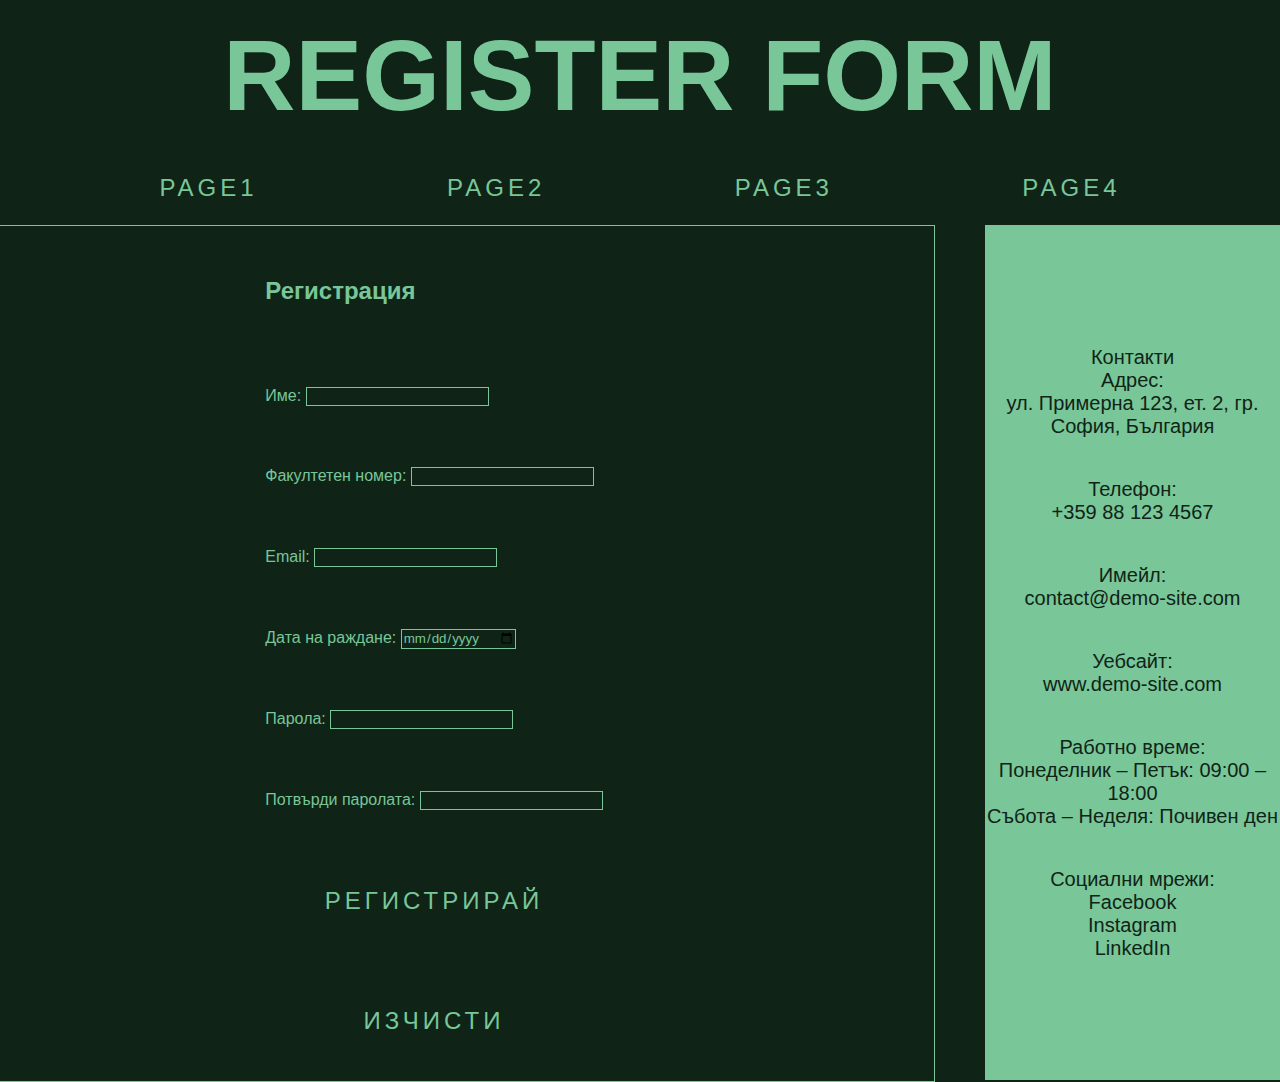
==== form.html @ b3137f06 "Страница2, 3, и Оормата" ====
<DOCTYPE! html>
    <html>

    <head>
        <title>Курсова задача (Неон)</title>
        <link rel="stylesheet" href="styleP1.css">
        <script src="script.js"></script>
    </head>

    <body>
        <div class="title">
            <h1>REGISTER FORM</h1>
        </div>
        <nav>
            <a href="index.html">PAGE1
                <span></span>
                <span></span>
                <span></span>
                <span></span>
            </a>
            <a href="index2.html">PAGE2
                <span></span>
                <span></span>
                <span></span>
                <span></span>
            </a>
            <a href="index3.html">PAGE3
                <span></span>
                <span></span>
                <span></span>
                <span></span>
            </a>
            <a href="form.html">PAGE4
                <span></span>
                <span></span>
                <span></span>
                <span></span>
            </a>
        </nav>
        <div class="main-contents">
            <div class="form">
                <form id="registerForm">
                    <div class="container">
                        <div class="box"></div>
                        <div class="form-container">

                            <h2>Регистрация</h2>
                            <label>Име:
                                    <input type="text" id="name" required>
                                </label>
                            <label>Факултетен номер:
                                    <input type="text" id="facultyNumber" pattern="\d{6}" required>
                                    <span class="error" id="facultyError"></span>
                                </label>
                            <label>Email:
                                    <input type="email" id="email" required>
                                </label>
                            <label>Дата на раждане:
                                    <input type="date" id="dob" required>
                                </label>
                            <label>Парола:
                                    <input type="password" id="password" required>
                                </label>
                            <label>Потвърди паролата:
                                    <input type="password" id="confirmPassword" required>
                                    <span class="error" id="passwordError"></span>
                                </label>
                            <button type="submit">Регистрирай                
                                    <span></span>
                                    <span></span>
                                    <span></span>
                                    <span></span></button>
                            <button type="reset">Изчисти                
                                    <span></span>
                                    <span></span>
                                    <span></span>
                                    <span></span>
                                </button>
                            <p id="successMessage" style="color: #7AF090; display: none;">Формата е изпратена успешно!</p>

                        </div>
                    </div>
                </form>
            </div>

            <div class="contact-side">
                <p>
                    Контакти
                    <br> Адрес:
                    <br> ул. Примерна 123, ет. 2, гр. София, България
                </p>
                <p>
                    Телефон:
                    <br> +359 88 123 4567
                </p>
                <p>
                    Имейл:
                    <br> contact@demo-site.com
                </p>
                <p>
                    Уебсайт:
                    <br> www.demo-site.com
                </p>
                <p>
                    Работно време:
                    <br> Понеделник – Петък: 09:00 – 18:00
                    <br> Събота – Неделя: Почивен ден
                </p>
                <p>
                    Социални мрежи:
                    <br> Facebook
                    <br> Instagram
                    <br> LinkedIn
                </p>
            </div>

    </body>

    </html>
---- styleP1.css ----
* {
    font-family: Arial, Helvetica, sans-serif;
    background-color: #0F2417;
}

body {
    margin: 0;
}

a {
    position: relative;
    display: inline-block;
    padding: 15px 30px;
    color: #79C698;
    text-transform: uppercase;
    letter-spacing: 4px;
    text-decoration: none;
    font-size: 24px;
    overflow: hidden;
    transition: 0.2s;
}

a span {
    position: absolute;
    display: block;
}

a span:nth-child(1) {
    top: 0;
    left: -100%;
    width: 100%;
    height: 2px;
    background: linear-gradient(90deg, transparent, #79C698);
}

a:hover span:nth-child(1) {
    left: 100%;
    transition: 1s;
}

a span:nth-child(2) {
    top: -100%;
    right: 0;
    width: 2px;
    height: 100%;
    background: linear-gradient(180deg, transparent, #79C698);
}

a:hover span:nth-child(2) {
    top: 100%;
    transition: 1s;
    transition-delay: 0.2s;
}

a span:nth-child(3) {
    bottom: 0;
    right: -100%;
    width: 100%;
    height: 2px;
    background: linear-gradient(270deg, transparent, #79C698);
}

a:hover span:nth-child(3) {
    right: 100%;
    transition: 1s;
    transition-delay: 0.4s;
}

a span:nth-child(4) {
    bottom: -100%;
    left: 0;
    width: 2px;
    height: 100%;
    background: linear-gradient(270deg, transparent, #79C698);
}

a:hover span:nth-child(4) {
    bottom: 100%;
    transition: 1s;
    transition-delay: 0.6s;
}

a:hover {
    color: #285D3D;
    background: #79C698;
    box-shadow: 0 0 10px #79C698, 0 0 40px #79C698, 0 0 80px #79C698;
    transition-delay: 1s;
}

.title,
nav {
    display: flex;
    align-items: center;
    text-align: center;
    justify-content: center;
    color: #79C698;
}

.title {
    font-size: 50px;
    height: 150px;
    width: 100%;
}

nav {
    font-size: 20px;
    justify-content: space-evenly;
    height: 75px;
    width: 100%;
}

ol {
    font-size: 14px;
}

ol li:nth-child(odd) {
    color: #79C698;
}

ol li:nth-child(even) {
    color: #4588D9;
}

li>p {
    color: azure;
}

.main-contents {
    display: flex;
    justify-content: flex-end;
}

.contact-side {
    display: flex;
    flex-direction: column;
    justify-content: center;
    align-items: center;
    height: 855px;
    width: 400px;
    background-color: #79C698;
}

.contact-side>p {
    text-align: center;
    font-size: 20px;
    background-color: #79C698;
    color: #0F2417;
    width: 295px;
    height: auto;
}


/*Form Style*/

.form-container {
    margin: 0 50px 0 5px;
    height: 100%;
    width: 1000px;
    display: grid;
    justify-content: center;
    align-items: center;
    border: 1px #79C698 solid;
}

input {
    color: #79C698;
    border: 1px #79C698 solid;
}

label,
h2 {
    color: #79C698;
}

.error {
    color: #FF3E3E;
    font-size: 12px;
    margin-top: 5px;
}

button {
    border: none;
    position: relative;
    display: inline-block;
    padding: 15px 30px;
    color: #79C698;
    text-transform: uppercase;
    letter-spacing: 4px;
    text-decoration: none;
    font-size: 24px;
    overflow: hidden;
    transition: 0.2s;
}

button span {
    position: absolute;
    display: block;
}

button>span:nth-child(1) {
    top: 0;
    left: -100%;
    width: 100%;
    height: 2px;
    background: linear-gradient(90deg, transparent, #79C698);
}

button:hover>span:nth-child(1) {
    left: 100%;
    transition: 1s;
    -webkit-transition: 1s;
    -moz-transition: 1s;
    -ms-transition: 1s;
    -o-transition: 1s;
}

button>span:nth-child(2) {
    top: -100%;
    right: 0;
    width: 2px;
    height: 100%;
    background: linear-gradient(180deg, transparent, #79C698);
}

button:hover>span:nth-child(2) {
    top: 100%;
    transition: 1s;
    transition-delay: 0.2s;
    -webkit-transition: 1s;
    -moz-transition: 1s;
    -ms-transition: 1s;
    -o-transition: 1s;
}

button>span:nth-child(3) {
    bottom: 0;
    right: -100%;
    width: 100%;
    height: 2px;
    background: linear-gradient(270deg, transparent, #79C698);
}

button:hover>span:nth-child(3) {
    right: 100%;
    transition: 1s;
    transition-delay: 0.4s;
    -webkit-transition: 1s;
    -moz-transition: 1s;
    -ms-transition: 1s;
    -o-transition: 1s;
}

button>span:nth-child(4) {
    bottom: -100%;
    left: 0;
    width: 2px;
    height: 100%;
    background: linear-gradient(270deg, transparent, #79C698);
}

button:hover>span:nth-child(4) {
    bottom: 100%;
    transition: 1s;
    transition-delay: 0.6s;
    -webkit-transition: 1s;
    -moz-transition: 1s;
    -ms-transition: 1s;
    -o-transition: 1s;
}

button:hover {
    color: #285D3D;
    background: #79C698;
    box-shadow: 0 0 10px #79C698, 0 0 40px #79C698, 0 0 80px #79C698;
    transition-delay: 1s;
}
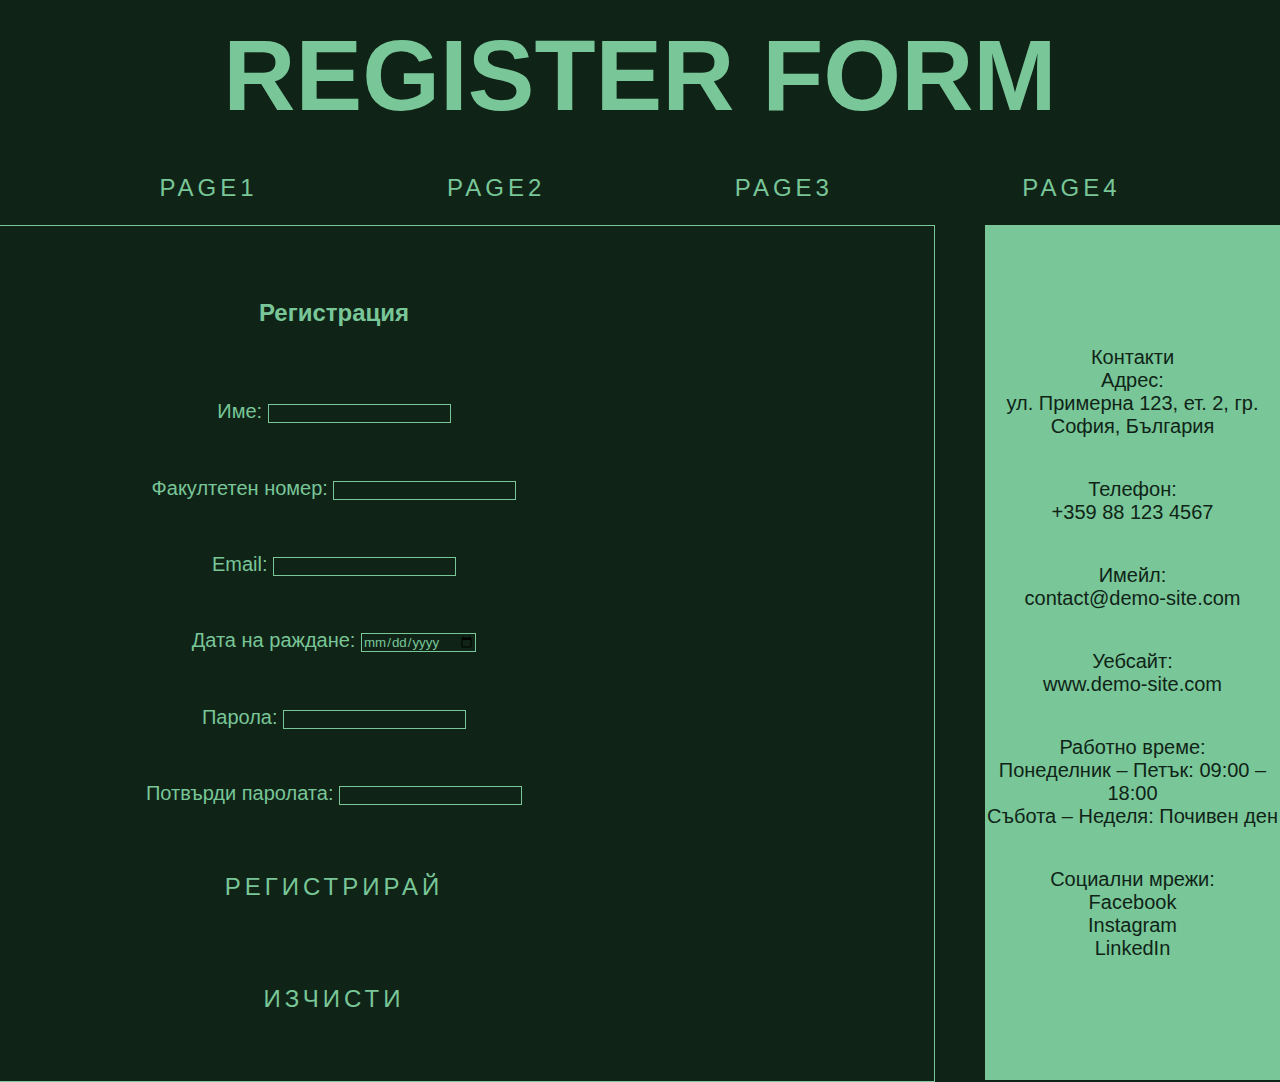
==== commit 53a129cd: "Done" ====
--- a/form.html
+++ b/form.html
@@ -2,6 +2,7 @@
     <html>
 
     <head>
+        <meta name="viewport" content="width=device-width, initial-scale=0.5" />
         <title>Курсова задача (Неон)</title>
         <link rel="stylesheet" href="styleP1.css">
         <script src="script.js"></script>
--- a/styleP1.css
+++ b/styleP1.css
@@ -155,16 +155,21 @@
 .form-container {
     margin: 0 50px 0 5px;
     height: 100%;
-    width: 1000px;
-    display: grid;
-    justify-content: center;
+    width: 1200px;
+    display: flex;
+    flex-direction: column;
     align-items: center;
+    justify-content: space-evenly;
     border: 1px #79C698 solid;
 }
 
 input {
     color: #79C698;
     border: 1px #79C698 solid;
+}
+
+label {
+    font-size: 20px;
 }
 
 label,
@@ -273,4 +278,28 @@
     background: #79C698;
     box-shadow: 0 0 10px #79C698, 0 0 40px #79C698, 0 0 80px #79C698;
     transition-delay: 1s;
+}
+
+@media only screen and (max-width: 800px) {
+    .main-contents {
+        display: flex;
+        justify-content: flex-end;
+    }
+    .form-container {
+        width: 50%;
+        display: flex;
+        flex-direction: column;
+        align-items: center;
+        justify-content: space-evenly;
+        border: 1px #79C698 solid;
+    }
+    .contact-side {
+        display: flex;
+        flex-direction: column;
+        justify-content: center;
+        align-items: center;
+        height: 855px;
+        width: 400px;
+        background-color: #79C698;
+    }
 }